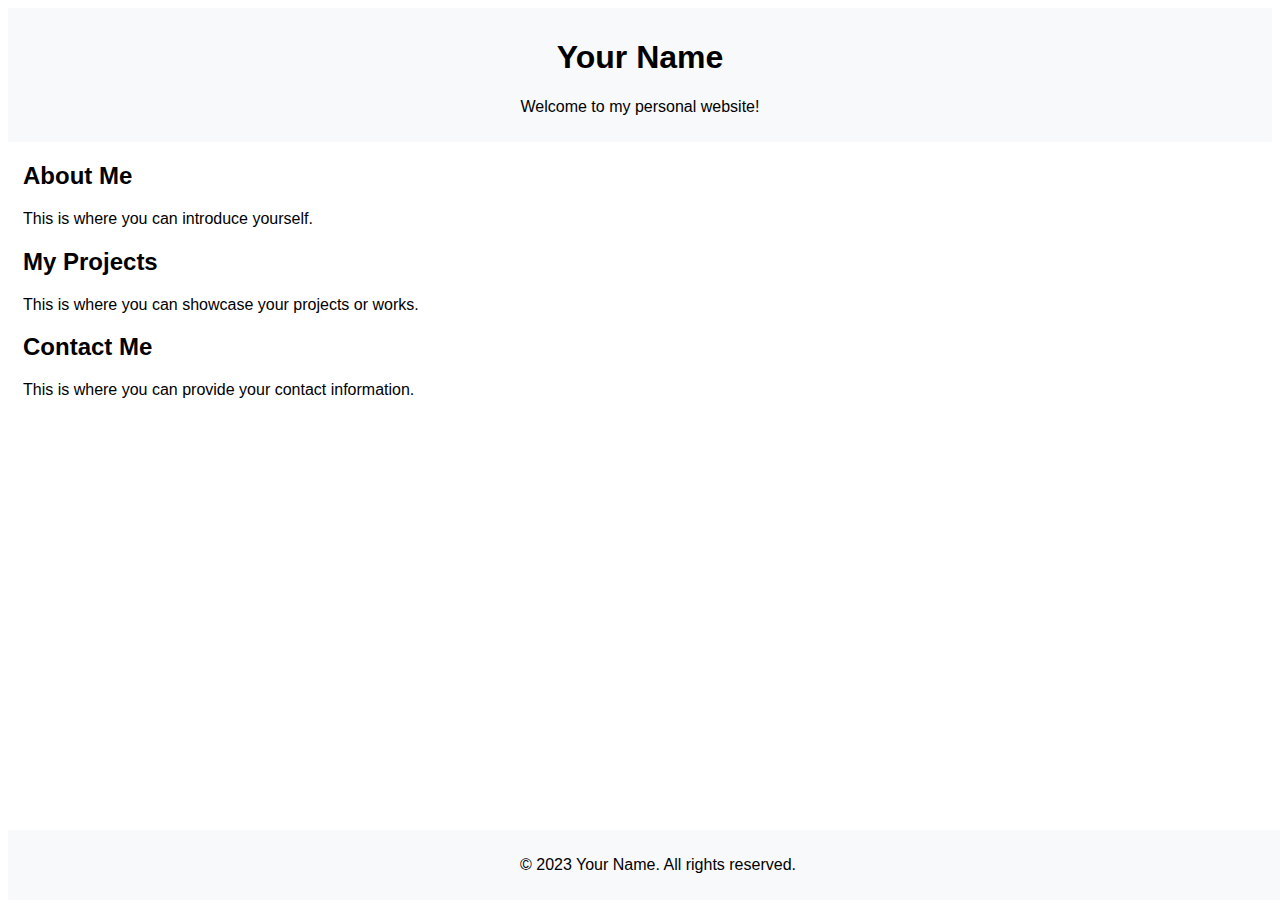
==== index.html @ b7c46670 "init" ====
<!DOCTYPE html>
<html lang="en">
<head>
    <meta charset="UTF-8">
    <meta name="viewport" content="width=device-width, initial-scale=1.0">
    <title>Your Name - Personal Website</title>
    <style>
        body {
            font-family: Arial, sans-serif;
        }

        header {
            background-color: #f8f9fa;
            padding: 10px;
            text-align: center;
        }

        main {
            margin: 15px;
        }

        footer {
            background-color: #f8f9fa;
            text-align: center;
            padding: 10px;
            position: absolute;
            bottom: 0;
            width: 100%;
        }
    </style>
</head>
<body>
    <header>
        <h1>Your Name</h1>
        <p>Welcome to my personal website!</p>
    </header>

    <main>
        <h2>About Me</h2>
        <p>This is where you can introduce yourself.</p>

        <h2>My Projects</h2>
        <p>This is where you can showcase your projects or works.</p>

        <h2>Contact Me</h2>
        <p>This is where you can provide your contact information.</p>
    </main>

    <footer>
        <p>© 2023 Your Name. All rights reserved.</p>
    </footer>
</body>
</html>
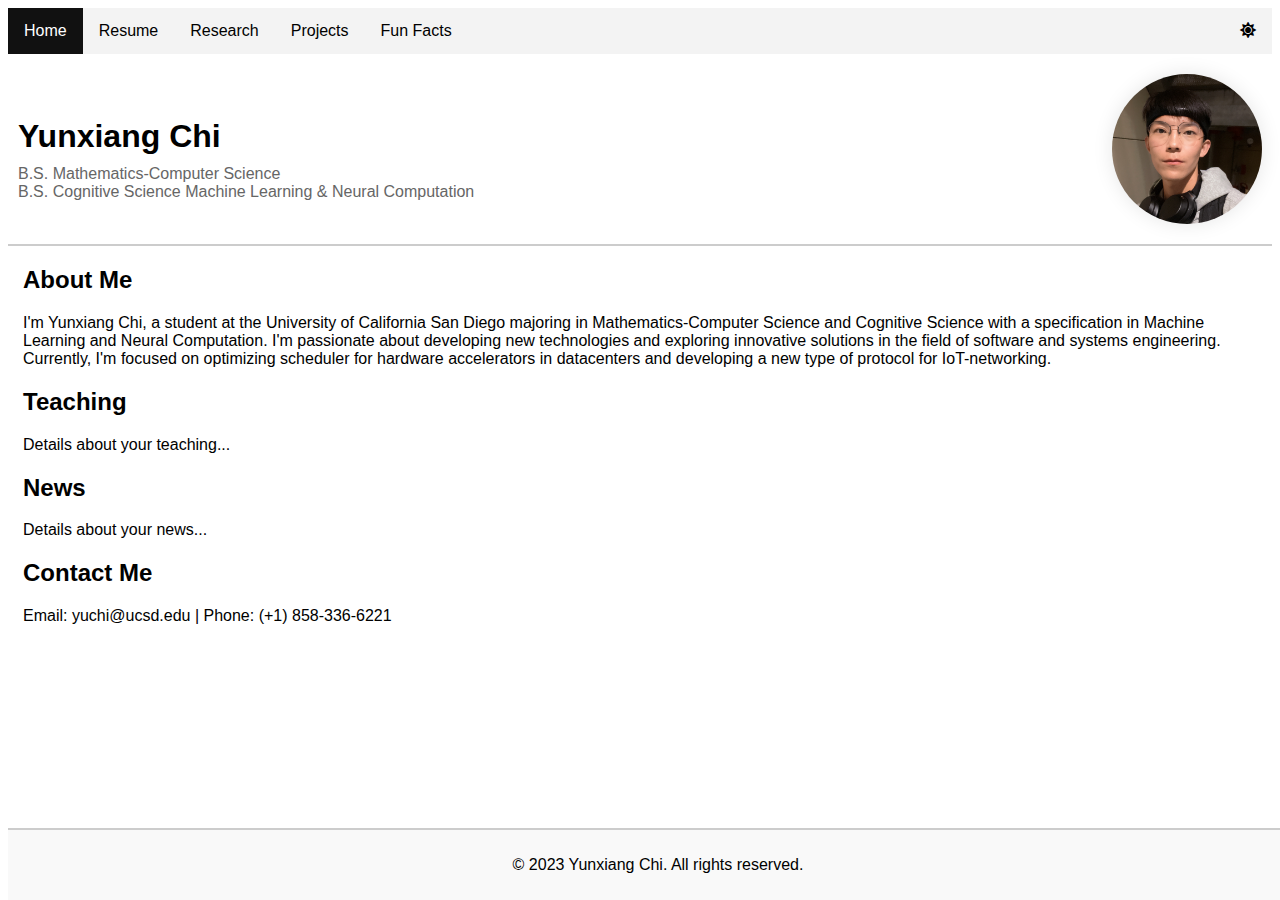
==== commit 1a67da43: "feat(HTML, CSS, JS): basics finished, need to fill in more contents, and need to fix the light/dark " ====
--- a/index.html
+++ b/index.html
@@ -1,53 +1,56 @@
 <!DOCTYPE html>
 <html lang="en">
+
 <head>
     <meta charset="UTF-8">
     <meta name="viewport" content="width=device-width, initial-scale=1.0">
-    <title>Your Name - Personal Website</title>
-    <style>
-        body {
-            font-family: Arial, sans-serif;
-        }
+    <title>Yunxiang Chi - Personal Website</title>
+    <link rel="stylesheet" href="https://cdnjs.cloudflare.com/ajax/libs/animate.css/4.1.1/animate.min.css" />
+    <link rel="stylesheet" href="./assets/css/style.css">
+    <link rel="stylesheet" href="https://cdnjs.cloudflare.com/ajax/libs/font-awesome/5.15.3/css/all.min.css">
+</head>
 
-        header {
-            background-color: #f8f9fa;
-            padding: 10px;
-            text-align: center;
-        }
+<body>
+<!-- Navigation bar -->
+<ul class="navbar">
+    <li class="active"><a href="index.html">Home</a></li>
+    <li><a href="resume.html">Resume</a></li>
+    <li><a href="research.html">Research</a></li>
+    <li><a href="projects.html">Projects</a></li>
+    <li><a href="fun_facts.html">Fun Facts</a></li>
+    <li style="float:right"><a id="theme-switcher" href="javascript:void(0)"><i class="fa fa-sun"></i></a></li>
+</ul>
 
-        main {
-            margin: 15px;
-        }
+<header class="animate__animated animate__fadeInDown">
+    <div class="info">
+        <h1> Yunxiang Chi </h1>
+        <p> B.S. Mathematics-Computer Science </p>
+        <p> B.S. Cognitive Science Machine Learning & Neural Computation </p>
+    </div>
+    <img id="profile-pic" src="./assets/img/Profile_Photo.jpg" alt="Profile Picture">
+</header>
 
-        footer {
-            background-color: #f8f9fa;
-            text-align: center;
-            padding: 10px;
-            position: absolute;
-            bottom: 0;
-            width: 100%;
-        }
-    </style>
-</head>
-<body>
-    <header>
-        <h1>Your Name</h1>
-        <p>Welcome to my personal website!</p>
-    </header>
+<main>
+    <h2 class="animate__animated animate__fadeInRight" data-aos="fade-up">About Me</h2>
+    <p>I'm Yunxiang Chi, a student at the University of California San Diego majoring in Mathematics-Computer Science and Cognitive Science with a specification in Machine Learning and Neural Computation. I'm passionate about developing new technologies and exploring innovative solutions in the field of software and systems engineering. Currently, I'm focused on optimizing scheduler for hardware accelerators in datacenters and developing a new type of protocol for IoT-networking.</p>
 
-    <main>
-        <h2>About Me</h2>
-        <p>This is where you can introduce yourself.</p>
+    <h2 class="animate__animated animate__fadeInRight" data-aos="fade-up">Teaching</h2>
+    <p>Details about your teaching...</p>
 
-        <h2>My Projects</h2>
-        <p>This is where you can showcase your projects or works.</p>
+    <h2 class="animate__animated animate__fadeInRight" data-aos="fade-up">News</h2>
+    <p>Details about your news...</p>
 
-        <h2>Contact Me</h2>
-        <p>This is where you can provide your contact information.</p>
-    </main>
+    <h2 class="animate__animated animate__fadeInRight" data-aos="fade-up">Contact Me</h2>
+    <p>Email: yuchi@ucsd.edu | Phone: (+1) 858-336-6221</p>
+    <p>
+        <a class="contact-btn" href="https://www.linkedin.com/in/yunxiang-chi-953a841b8/" target="_blank">LinkedIn</a>
+        <a class="contact-btn" href="https://github.com/YunxiangChi" target="_blank">GitHub</a>
+    </p>
+</main>
 
-    <footer>
-        <p>© 2023 Your Name. All rights reserved.</p>
-    </footer>
+<footer>
+    <p>© 2023 Yunxiang Chi. All rights reserved.</p>
+</footer>
 </body>
+
 </html>
--- a/assets/css/style.css
+++ b/assets/css/style.css
@@ -0,0 +1,153 @@
+:root {
+    --background-color: var(--global-bg-color);
+    --text-color: var(--global-text-color);
+    --header-background-color: #fff;
+    --header-border-color: #ccc;
+    --footer-background-color: #f9f9f9;
+    --navbar-background-color: #f3f3f3;
+    --navbar-text-color: var(--global-text-color);
+    --contact-btn-background-color: var(--global-theme-color);
+    --contact-btn-text-color: #fff;
+}
+
+body {
+    font-family: Arial, sans-serif;
+    background-color: var(--background-color);
+    color: var(--text-color);
+    transition: background-color 0.5s ease;
+}
+
+header {
+    display: flex;
+    justify-content: space-between;
+    align-items: center;
+    background-color: var(--header-background-color);
+    padding: 20px 10px;
+    border-bottom: 2px solid var(--header-border-color);
+}
+
+header .info {
+    display: flex;
+    flex-direction: column;
+    justify-content: center;
+}
+
+header .info h1 {
+    font-size: 2em;
+    margin-bottom: 10px;
+}
+
+header .info p {
+    margin: 0;
+    font-size: 1em;
+    color: #666;
+}
+
+#profile-pic {
+    border-radius: 50%;
+    width: 150px;
+    height: 150px;
+    object-fit: cover;
+    box-shadow: 0px 0px 20px rgba(0,0,0,0.1);
+    margin-left: 20px;
+    animation: fadeIn 2s;
+}
+
+main {
+    margin: 15px;
+}
+
+footer {
+    background-color: var(--footer-background-color);
+    text-align: center;
+    padding: 10px;
+    border-top: 2px solid var(--header-border-color);
+    position: fixed;
+    bottom: 0;
+    width: 100%;
+}
+
+.contact-btn {
+    margin: 10px;
+    padding: 10px 20px;
+    background-color: var(--contact-btn-background-color);
+    color: var(--contact-btn-text-color);
+    text-decoration: none;
+    border-radius: 3px;
+    transition: background-color 0.3s ease;
+}
+
+.contact-btn:hover {
+    background-color: #303030;
+}
+
+@keyframes fadeIn {
+    0% {opacity: 0;}
+    100% {opacity: 1;}
+}
+
+/* Navigation bar */
+.navbar {
+    list-style-type: none;
+    margin: 0;
+    padding: 0;
+    overflow: hidden;
+    background-color: var(--navbar-background-color);
+}
+
+.navbar li {
+    float: left;
+}
+
+.navbar li a {
+    display: block;
+    color: var(--navbar-text-color);
+    text-align: center;
+    padding: 14px 16px;
+    text-decoration: none;
+}
+
+.navbar li a:hover {
+    background-color: #111;
+}
+
+/* Highlight active section */
+.navbar li.active a {
+    background-color: #111;
+    color: #fff;
+}
+
+.modal {
+    display: none; /* Hidden by default */
+    position: fixed; /* Stay in place */
+    z-index: 1; /* Sit on top */
+    padding-top: 100px; /* Location of the box */
+    left: 0;
+    top: 0;
+    width: 100%; /* Full width */
+    height: 100%; /* Full height */
+    overflow: auto; /* Enable scroll if needed */
+    background-color: rgb(0,0,0); /* Fallback color */
+    background-color: rgba(0,0,0,0.4); /* Black w/ opacity */
+}
+
+.modal-content {
+    background-color: #fefefe;
+    margin: auto;
+    padding: 20px;
+    border: 1px solid #888;
+    width: 80%;
+}
+
+.close {
+    color: #aaaaaa;
+    float: right;
+    font-size: 28px;
+    font-weight: bold;
+}
+
+.close:hover, .close:focus {
+    color: #000;
+    text-decoration: none;
+    cursor: pointer;
+}
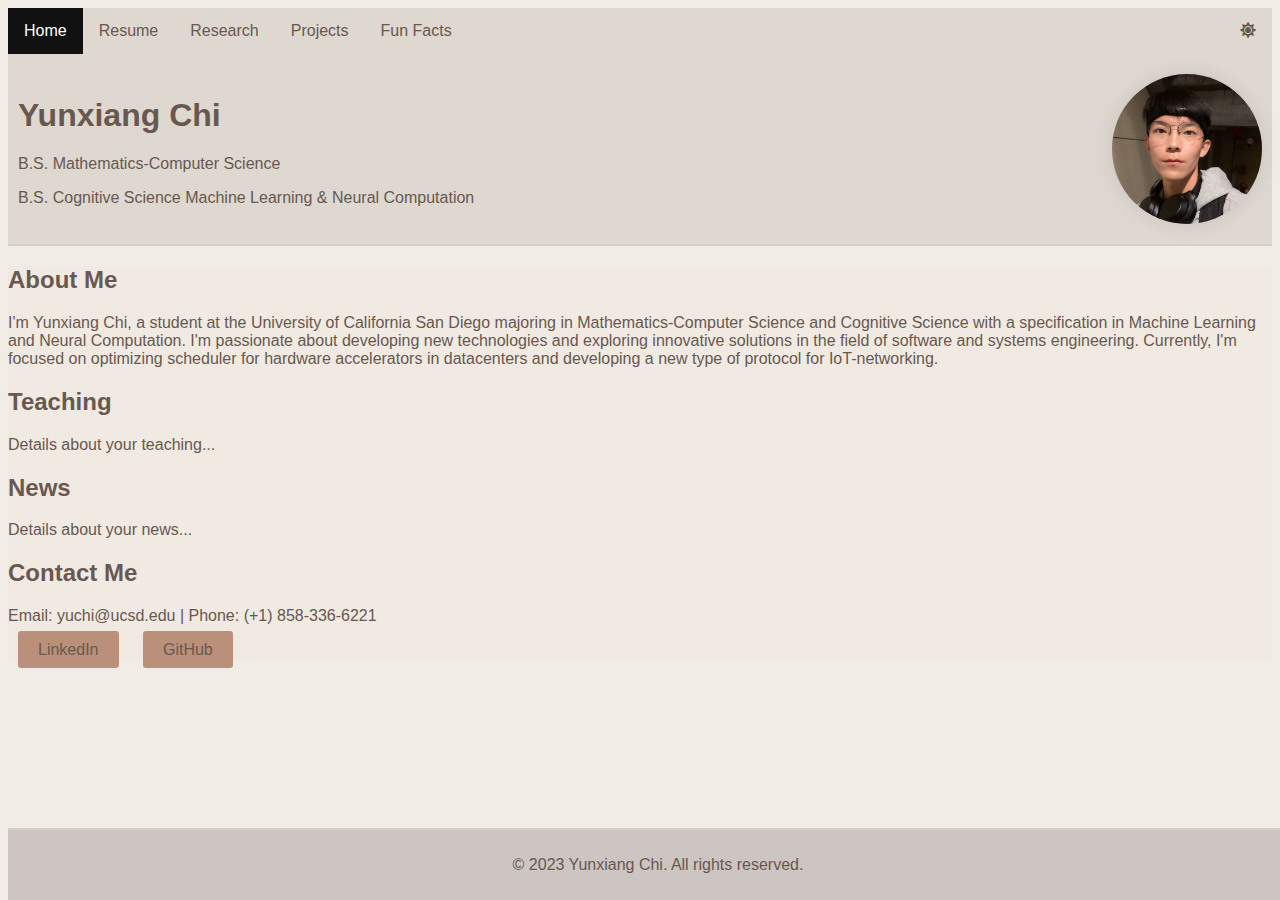
==== commit 43ed4e72: "fix: update theme color" ====
--- a/index.html
+++ b/index.html
@@ -5,13 +5,12 @@
     <meta charset="UTF-8">
     <meta name="viewport" content="width=device-width, initial-scale=1.0">
     <title>Yunxiang Chi - Personal Website</title>
+    <link rel="stylesheet" href="./assets/css/style.css">
     <link rel="stylesheet" href="https://cdnjs.cloudflare.com/ajax/libs/animate.css/4.1.1/animate.min.css" />
-    <link rel="stylesheet" href="./assets/css/style.css">
     <link rel="stylesheet" href="https://cdnjs.cloudflare.com/ajax/libs/font-awesome/5.15.3/css/all.min.css">
 </head>
 
 <body>
-<!-- Navigation bar -->
 <ul class="navbar">
     <li class="active"><a href="index.html">Home</a></li>
     <li><a href="resume.html">Resume</a></li>
@@ -51,6 +50,7 @@
 <footer>
     <p>© 2023 Yunxiang Chi. All rights reserved.</p>
 </footer>
+<script src="./assets/js/theme-switcher.js"></script>
 </body>
 
 </html>
--- a/assets/css/style.css
+++ b/assets/css/style.css
@@ -1,46 +1,46 @@
 :root {
-    --background-color: var(--global-bg-color);
-    --text-color: var(--global-text-color);
-    --header-background-color: #fff;
-    --header-border-color: #ccc;
-    --footer-background-color: #f9f9f9;
-    --navbar-background-color: #f3f3f3;
-    --navbar-text-color: var(--global-text-color);
-    --contact-btn-background-color: var(--global-theme-color);
-    --contact-btn-text-color: #fff;
+    --ctp-ext-base: 240, 234, 226;
+    --ctp-ext-text: 104, 88, 80;
+    --footer-background-color: 205, 197, 193;
+    --header-border-color: 212, 205, 200;
+    --contact-btn-background-color: 186, 144, 123;
+    --contact-btn-text-color: 104, 88, 80;
+    --navbar-background-color: 222, 216, 209;
+    --navbar-text-color: 104, 88, 80;
+}
+
+.dark-mode {
+    --ctp-ext-base: 58, 56, 69;
+    --ctp-ext-text: 250, 218, 195;
+    --footer-background-color: 94, 84, 86;
+    --header-border-color: 85, 77, 82;
+    --contact-btn-background-color: 234, 159, 194;
+    --contact-btn-text-color: 250, 218, 195;
+    --navbar-background-color: 76, 70, 78;
+    --navbar-text-color: 250, 218, 195;
 }
 
 body {
     font-family: Arial, sans-serif;
-    background-color: var(--background-color);
-    color: var(--text-color);
-    transition: background-color 0.5s ease;
+    background-color: rgba(var(--ctp-ext-base), 0.9);
+    color: rgb(var(--ctp-ext-text));
+    transition: background-color 0.5s ease, color 0.5s ease;
 }
+
 
 header {
     display: flex;
     justify-content: space-between;
     align-items: center;
-    background-color: var(--header-background-color);
+    background-color: rgb(var(--navbar-background-color));
     padding: 20px 10px;
-    border-bottom: 2px solid var(--header-border-color);
+    border-bottom: 2px solid rgba(var(--header-border-color), 1);
+    transition: background-color 0.5s ease;
 }
 
-header .info {
-    display: flex;
-    flex-direction: column;
-    justify-content: center;
-}
-
-header .info h1 {
-    font-size: 2em;
-    margin-bottom: 10px;
-}
-
-header .info p {
-    margin: 0;
-    font-size: 1em;
-    color: #666;
+header .info h1, header .info p {
+    color: rgb(var(--ctp-ext-text));
+    transition: color 0.5s ease;
 }
 
 #profile-pic {
@@ -54,24 +54,27 @@
 }
 
 main {
-    margin: 15px;
+    background-color: rgb(var(--ctp-ext-base));
+    color: rgb(var(--ctp-ext-text));
+    transition: background-color 0.5s ease, color 0.5s ease;
 }
 
 footer {
-    background-color: var(--footer-background-color);
+    background-color: rgb(var(--footer-background-color));
     text-align: center;
     padding: 10px;
-    border-top: 2px solid var(--header-border-color);
+    border-top: 2px solid rgba(var(--header-border-color), 1);
     position: fixed;
     bottom: 0;
     width: 100%;
+    transition: background-color 0.5s ease;
 }
 
 .contact-btn {
     margin: 10px;
     padding: 10px 20px;
-    background-color: var(--contact-btn-background-color);
-    color: var(--contact-btn-text-color);
+    background-color: rgb(var(--contact-btn-background-color));
+    color: rgb(var(--contact-btn-text-color));
     text-decoration: none;
     border-radius: 3px;
     transition: background-color 0.3s ease;
@@ -86,13 +89,13 @@
     100% {opacity: 1;}
 }
 
-/* Navigation bar */
 .navbar {
     list-style-type: none;
     margin: 0;
     padding: 0;
     overflow: hidden;
-    background-color: var(--navbar-background-color);
+    background-color: rgb(var(--navbar-background-color));
+    transition: background-color 0.5s ease;
 }
 
 .navbar li {
@@ -101,34 +104,34 @@
 
 .navbar li a {
     display: block;
-    color: var(--navbar-text-color);
+    color: rgb(var(--navbar-text-color));
     text-align: center;
     padding: 14px 16px;
     text-decoration: none;
+    transition: color 0.5s ease;
 }
 
 .navbar li a:hover {
     background-color: #111;
 }
 
-/* Highlight active section */
 .navbar li.active a {
     background-color: #111;
     color: #fff;
 }
 
 .modal {
-    display: none; /* Hidden by default */
-    position: fixed; /* Stay in place */
-    z-index: 1; /* Sit on top */
-    padding-top: 100px; /* Location of the box */
+    display: none;
+    position: fixed;
+    z-index: 1;
+    padding-top: 100px;
     left: 0;
     top: 0;
-    width: 100%; /* Full width */
-    height: 100%; /* Full height */
-    overflow: auto; /* Enable scroll if needed */
-    background-color: rgb(0,0,0); /* Fallback color */
-    background-color: rgba(0,0,0,0.4); /* Black w/ opacity */
+    width: 100%;
+    height: 100%;
+    overflow: auto;
+    background-color: rgb(0,0,0);
+    background-color: rgba(0,0,0,0.4);
 }
 
 .modal-content {
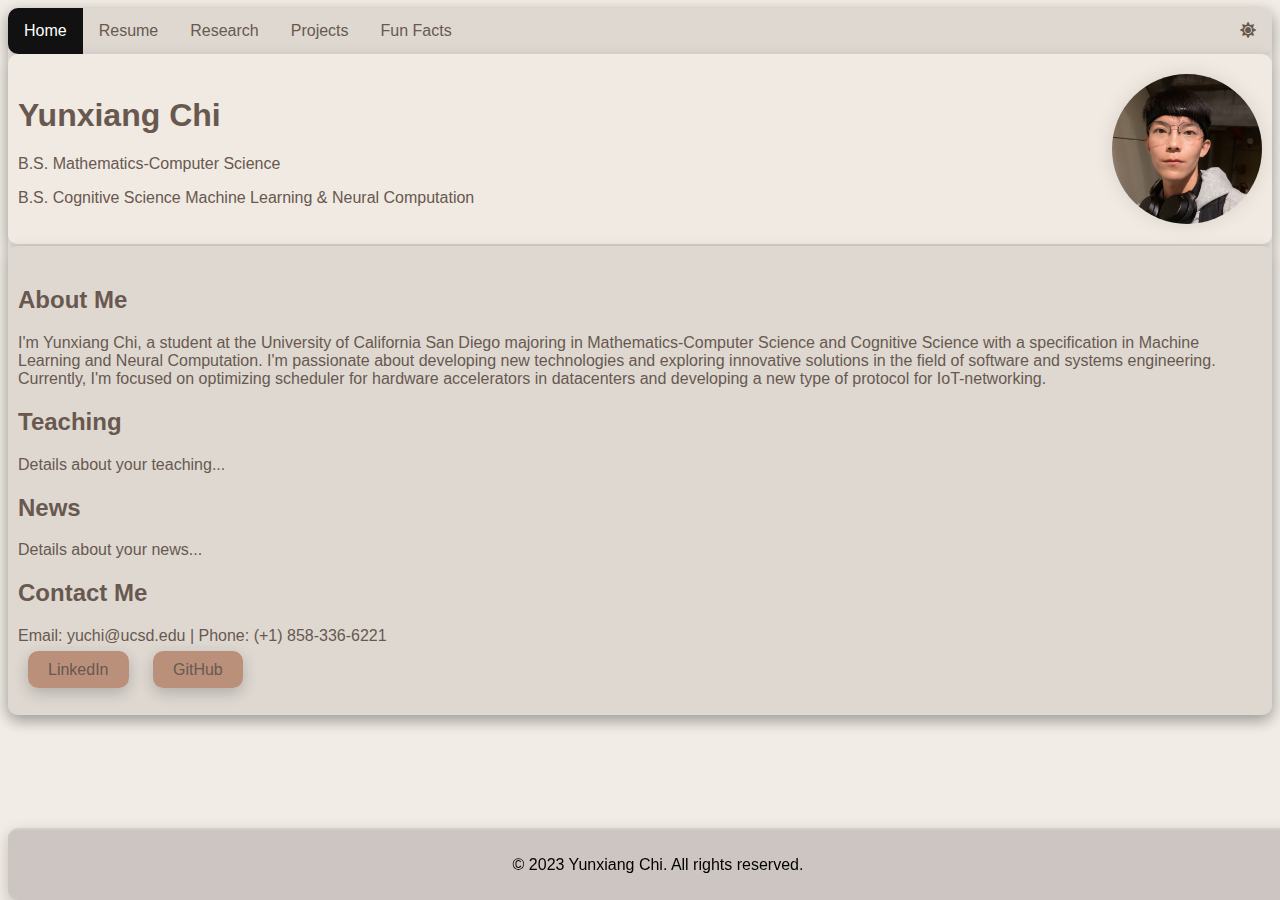
==== commit 043f8e1f: "latest update" ====
--- a/index.html
+++ b/index.html
@@ -20,7 +20,7 @@
     <li style="float:right"><a id="theme-switcher" href="javascript:void(0)"><i class="fa fa-sun"></i></a></li>
 </ul>
 
-<header class="animate__animated animate__fadeInDown">
+<header>
     <div class="info">
         <h1> Yunxiang Chi </h1>
         <p> B.S. Mathematics-Computer Science </p>
@@ -30,16 +30,16 @@
 </header>
 
 <main>
-    <h2 class="animate__animated animate__fadeInRight" data-aos="fade-up">About Me</h2>
+    <h2>About Me</h2>
     <p>I'm Yunxiang Chi, a student at the University of California San Diego majoring in Mathematics-Computer Science and Cognitive Science with a specification in Machine Learning and Neural Computation. I'm passionate about developing new technologies and exploring innovative solutions in the field of software and systems engineering. Currently, I'm focused on optimizing scheduler for hardware accelerators in datacenters and developing a new type of protocol for IoT-networking.</p>
 
-    <h2 class="animate__animated animate__fadeInRight" data-aos="fade-up">Teaching</h2>
+    <h2>Teaching</h2>
     <p>Details about your teaching...</p>
 
-    <h2 class="animate__animated animate__fadeInRight" data-aos="fade-up">News</h2>
+    <h2>News</h2>
     <p>Details about your news...</p>
 
-    <h2 class="animate__animated animate__fadeInRight" data-aos="fade-up">Contact Me</h2>
+    <h2>Contact Me</h2>
     <p>Email: yuchi@ucsd.edu | Phone: (+1) 858-336-6221</p>
     <p>
         <a class="contact-btn" href="https://www.linkedin.com/in/yunxiang-chi-953a841b8/" target="_blank">LinkedIn</a>
--- a/assets/css/style.css
+++ b/assets/css/style.css
@@ -23,19 +23,21 @@
 body {
     font-family: Arial, sans-serif;
     background-color: rgba(var(--ctp-ext-base), 0.9);
-    color: rgb(var(--ctp-ext-text));
-    transition: background-color 0.5s ease, color 0.5s ease;
+    transition: background-color 0.5s ease;
+    border-radius: 10px;
+    box-shadow: 0px 5px 15px rgba(0, 0, 0, 0.2);
 }
-
 
 header {
     display: flex;
     justify-content: space-between;
     align-items: center;
-    background-color: rgb(var(--navbar-background-color));
+    background-color: rgb(var(--ctp-ext-base));
     padding: 20px 10px;
     border-bottom: 2px solid rgba(var(--header-border-color), 1);
     transition: background-color 0.5s ease;
+    border-radius: 10px;
+    box-shadow: 0px 5px 15px rgba(0, 0, 0, 0.2);
 }
 
 header .info h1, header .info p {
@@ -50,13 +52,17 @@
     object-fit: cover;
     box-shadow: 0px 0px 20px rgba(0,0,0,0.1);
     margin-left: 20px;
-    animation: fadeIn 2s;
 }
 
 main {
-    background-color: rgb(var(--ctp-ext-base));
+    justify-content: space-between;
+    align-items: center;
+    background-color: rgb(var(--navbar-background-color));
+    padding: 20px 10px;
     color: rgb(var(--ctp-ext-text));
     transition: background-color 0.5s ease, color 0.5s ease;
+    border-radius: 10px;
+    box-shadow: 0px 5px 15px rgba(0, 0, 0, 0.2);
 }
 
 footer {
@@ -68,6 +74,8 @@
     bottom: 0;
     width: 100%;
     transition: background-color 0.5s ease;
+    border-radius: 10px;
+    box-shadow: 0px 5px 15px rgba(0, 0, 0, 0.2);
 }
 
 .contact-btn {
@@ -78,15 +86,12 @@
     text-decoration: none;
     border-radius: 3px;
     transition: background-color 0.3s ease;
+    border-radius: 10px;
+    box-shadow: 0px 5px 15px rgba(0, 0, 0, 0.2);
 }
 
 .contact-btn:hover {
     background-color: #303030;
-}
-
-@keyframes fadeIn {
-    0% {opacity: 0;}
-    100% {opacity: 1;}
 }
 
 .navbar {
@@ -96,6 +101,8 @@
     overflow: hidden;
     background-color: rgb(var(--navbar-background-color));
     transition: background-color 0.5s ease;
+    border-radius: 10px;
+    box-shadow: 0px 5px 15px rgba(0, 0, 0, 0.2);
 }
 
 .navbar li {
@@ -120,28 +127,6 @@
     color: #fff;
 }
 
-.modal {
-    display: none;
-    position: fixed;
-    z-index: 1;
-    padding-top: 100px;
-    left: 0;
-    top: 0;
-    width: 100%;
-    height: 100%;
-    overflow: auto;
-    background-color: rgb(0,0,0);
-    background-color: rgba(0,0,0,0.4);
-}
-
-.modal-content {
-    background-color: #fefefe;
-    margin: auto;
-    padding: 20px;
-    border: 1px solid #888;
-    width: 80%;
-}
-
 .close {
     color: #aaaaaa;
     float: right;
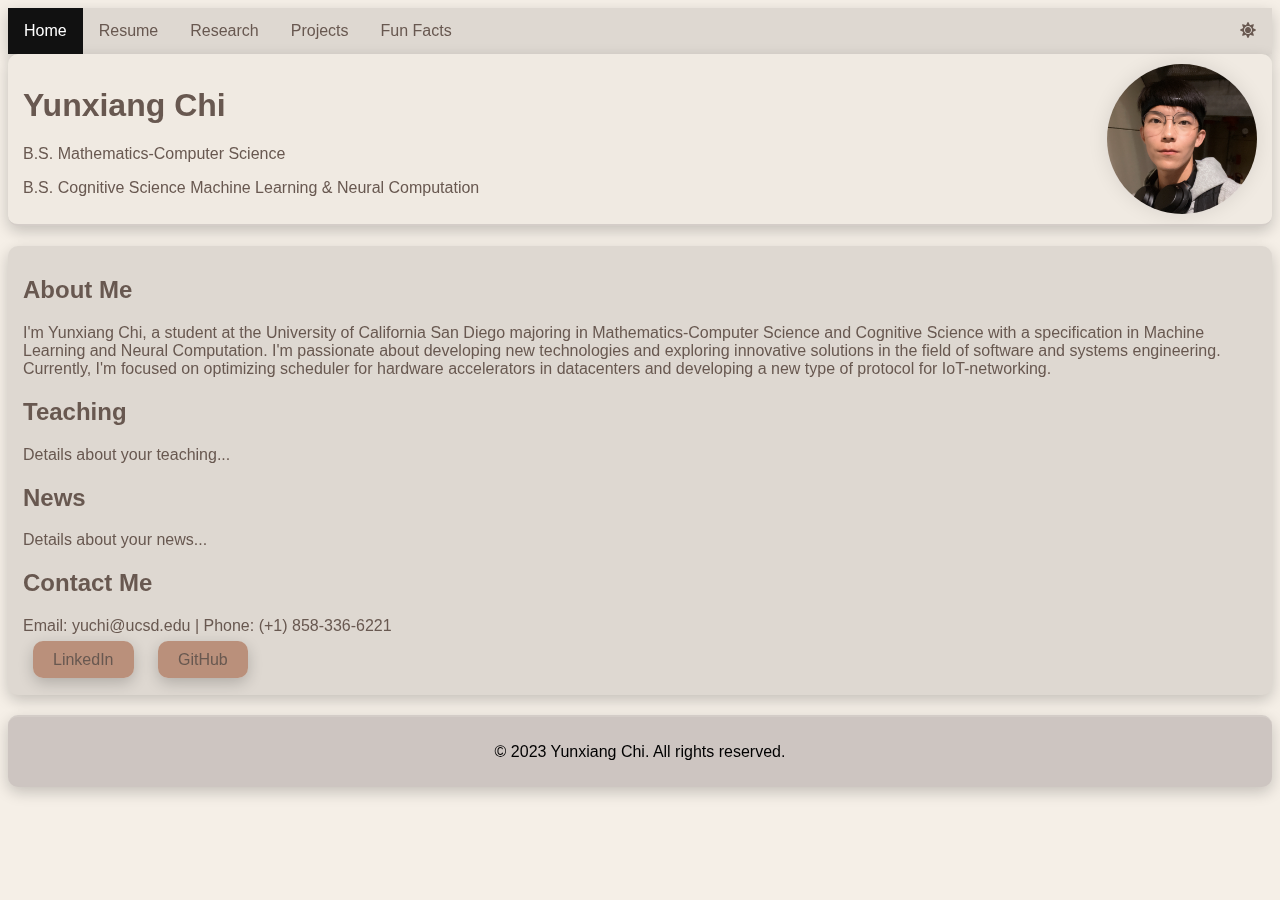
==== commit 3480a657: "fix most UI issue with main page" ====
--- a/index.html
+++ b/index.html
@@ -11,46 +11,46 @@
 </head>
 
 <body>
-<ul class="navbar">
-    <li class="active"><a href="index.html">Home</a></li>
-    <li><a href="resume.html">Resume</a></li>
-    <li><a href="research.html">Research</a></li>
-    <li><a href="projects.html">Projects</a></li>
-    <li><a href="fun_facts.html">Fun Facts</a></li>
-    <li style="float:right"><a id="theme-switcher" href="javascript:void(0)"><i class="fa fa-sun"></i></a></li>
-</ul>
+    <ul class="navbar">
+        <li class="active"><a href="index.html">Home</a></li>
+        <li><a href="resume.html">Resume</a></li>
+        <li><a href="research.html">Research</a></li>
+        <li><a href="projects.html">Projects</a></li>
+        <li><a href="fun_facts.html">Fun Facts</a></li>
+        <li style="float:right"><a id="theme-switcher" href="javascript:void(0)"><i class="fa fa-sun"></i></a></li>
+    </ul>
 
-<header>
-    <div class="info">
-        <h1> Yunxiang Chi </h1>
-        <p> B.S. Mathematics-Computer Science </p>
-        <p> B.S. Cognitive Science Machine Learning & Neural Computation </p>
-    </div>
-    <img id="profile-pic" src="./assets/img/Profile_Photo.jpg" alt="Profile Picture">
-</header>
+    <header>
+        <div class="info">
+            <h1> Yunxiang Chi </h1>
+            <p> B.S. Mathematics-Computer Science </p>
+            <p> B.S. Cognitive Science Machine Learning & Neural Computation </p>
+        </div>
+        <img id="profile-pic" src="./assets/img/Profile_Photo.jpg" alt="Profile Picture">
+    </header>
 
-<main>
-    <h2>About Me</h2>
-    <p>I'm Yunxiang Chi, a student at the University of California San Diego majoring in Mathematics-Computer Science and Cognitive Science with a specification in Machine Learning and Neural Computation. I'm passionate about developing new technologies and exploring innovative solutions in the field of software and systems engineering. Currently, I'm focused on optimizing scheduler for hardware accelerators in datacenters and developing a new type of protocol for IoT-networking.</p>
+    <main>
+        <h2>About Me</h2>
+        <p>I'm Yunxiang Chi, a student at the University of California San Diego majoring in Mathematics-Computer Science and Cognitive Science with a specification in Machine Learning and Neural Computation. I'm passionate about developing new technologies and exploring innovative solutions in the field of software and systems engineering. Currently, I'm focused on optimizing scheduler for hardware accelerators in datacenters and developing a new type of protocol for IoT-networking.</p>
 
-    <h2>Teaching</h2>
-    <p>Details about your teaching...</p>
+        <h2>Teaching</h2>
+        <p>Details about your teaching...</p>
 
-    <h2>News</h2>
-    <p>Details about your news...</p>
+        <h2>News</h2>
+        <p>Details about your news...</p>
 
-    <h2>Contact Me</h2>
-    <p>Email: yuchi@ucsd.edu | Phone: (+1) 858-336-6221</p>
-    <p>
-        <a class="contact-btn" href="https://www.linkedin.com/in/yunxiang-chi-953a841b8/" target="_blank">LinkedIn</a>
-        <a class="contact-btn" href="https://github.com/YunxiangChi" target="_blank">GitHub</a>
-    </p>
-</main>
+        <h2>Contact Me</h2>
+        <p>Email: yuchi@ucsd.edu | Phone: (+1) 858-336-6221</p>
+        <p>
+            <a class="contact-btn" href="https://www.linkedin.com/in/yunxiang-chi-953a841b8/" target="_blank">LinkedIn</a>
+            <a class="contact-btn" href="https://github.com/YunxiangChi" target="_blank">GitHub</a>
+        </p>
+    </main>
 
-<footer>
-    <p>© 2023 Yunxiang Chi. All rights reserved.</p>
-</footer>
-<script src="./assets/js/theme-switcher.js"></script>
+    <footer>
+        <p>© 2023 Yunxiang Chi. All rights reserved.</p>
+    </footer>
+    <script src="./assets/js/theme-switcher.js"></script>
 </body>
 
 </html>
--- a/assets/css/style.css
+++ b/assets/css/style.css
@@ -1,4 +1,5 @@
 :root {
+    --ctp-ext-bkgd: 245, 239, 231;
     --ctp-ext-base: 240, 234, 226;
     --ctp-ext-text: 104, 88, 80;
     --footer-background-color: 205, 197, 193;
@@ -10,6 +11,7 @@
 }
 
 .dark-mode {
+    --ctp-ext-bkgd: 68, 66, 79;
     --ctp-ext-base: 58, 56, 69;
     --ctp-ext-text: 250, 218, 195;
     --footer-background-color: 94, 84, 86;
@@ -20,12 +22,62 @@
     --navbar-text-color: 250, 218, 195;
 }
 
+body::before {
+    content: "";
+    position: fixed;
+    top: 0;
+    left: 0;
+    height: 100%;
+    width: 100%;
+    z-index: -1;
+    background-color: rgba(var(--ctp-ext-bkgd), 0.9);
+    transition: background-color 0.5s ease;
+}
+
 body {
     font-family: Arial, sans-serif;
+    border-radius: 10px;
+    transition: background-color 0.5s ease;
+    overflow: scroll;
     background-color: rgba(var(--ctp-ext-base), 0.9);
+}
+
+.navbar {
+    list-style-type: none;
+    margin: 0;
+    padding: 0;
+    overflow: hidden;
+    background-color: rgb(var(--navbar-background-color));
     transition: background-color 0.5s ease;
+    box-shadow: 0px 5px 15px rgba(0, 0, 0, 0.2);
+}
+
+.navbar li {
+    float: left;
+}
+
+.navbar li a {
+    display: block;
+    color: rgb(var(--navbar-text-color));
+    text-align: center;
+    padding: 14px 16px;
+    text-decoration: none;
+    transition: color 0.5s ease;
+}
+
+.navbar li a:hover, .navbar li.active a {
+    background-color: #111;
+}
+
+.navbar li.active a {
+    color: #fff;
+}
+
+header, main, footer {
+    font-family: Arial, sans-serif;
     border-radius: 10px;
     box-shadow: 0px 5px 15px rgba(0, 0, 0, 0.2);
+    transition: background-color 0.5s ease;
 }
 
 header {
@@ -33,11 +85,9 @@
     justify-content: space-between;
     align-items: center;
     background-color: rgb(var(--ctp-ext-base));
-    padding: 20px 10px;
+    padding: 10px 15px;
     border-bottom: 2px solid rgba(var(--header-border-color), 1);
-    transition: background-color 0.5s ease;
-    border-radius: 10px;
-    box-shadow: 0px 5px 15px rgba(0, 0, 0, 0.2);
+    margin-bottom: 20px
 }
 
 header .info h1, header .info p {
@@ -58,11 +108,10 @@
     justify-content: space-between;
     align-items: center;
     background-color: rgb(var(--navbar-background-color));
-    padding: 20px 10px;
+    padding: 10px 15px;
     color: rgb(var(--ctp-ext-text));
-    transition: background-color 0.5s ease, color 0.5s ease;
-    border-radius: 10px;
-    box-shadow: 0px 5px 15px rgba(0, 0, 0, 0.2);
+    transition: color 0.5s ease;
+    margin-bottom: 20px
 }
 
 footer {
@@ -70,12 +119,8 @@
     text-align: center;
     padding: 10px;
     border-top: 2px solid rgba(var(--header-border-color), 1);
-    position: fixed;
     bottom: 0;
-    width: 100%;
-    transition: background-color 0.5s ease;
-    border-radius: 10px;
-    box-shadow: 0px 5px 15px rgba(0, 0, 0, 0.2);
+    margin-bottom: 20px
 }
 
 .contact-btn {
@@ -84,47 +129,13 @@
     background-color: rgb(var(--contact-btn-background-color));
     color: rgb(var(--contact-btn-text-color));
     text-decoration: none;
-    border-radius: 3px;
+    border-radius: 10px;
     transition: background-color 0.3s ease;
-    border-radius: 10px;
     box-shadow: 0px 5px 15px rgba(0, 0, 0, 0.2);
 }
 
 .contact-btn:hover {
     background-color: #303030;
-}
-
-.navbar {
-    list-style-type: none;
-    margin: 0;
-    padding: 0;
-    overflow: hidden;
-    background-color: rgb(var(--navbar-background-color));
-    transition: background-color 0.5s ease;
-    border-radius: 10px;
-    box-shadow: 0px 5px 15px rgba(0, 0, 0, 0.2);
-}
-
-.navbar li {
-    float: left;
-}
-
-.navbar li a {
-    display: block;
-    color: rgb(var(--navbar-text-color));
-    text-align: center;
-    padding: 14px 16px;
-    text-decoration: none;
-    transition: color 0.5s ease;
-}
-
-.navbar li a:hover {
-    background-color: #111;
-}
-
-.navbar li.active a {
-    background-color: #111;
-    color: #fff;
 }
 
 .close {
@@ -138,4 +149,4 @@
     color: #000;
     text-decoration: none;
     cursor: pointer;
-}
+}